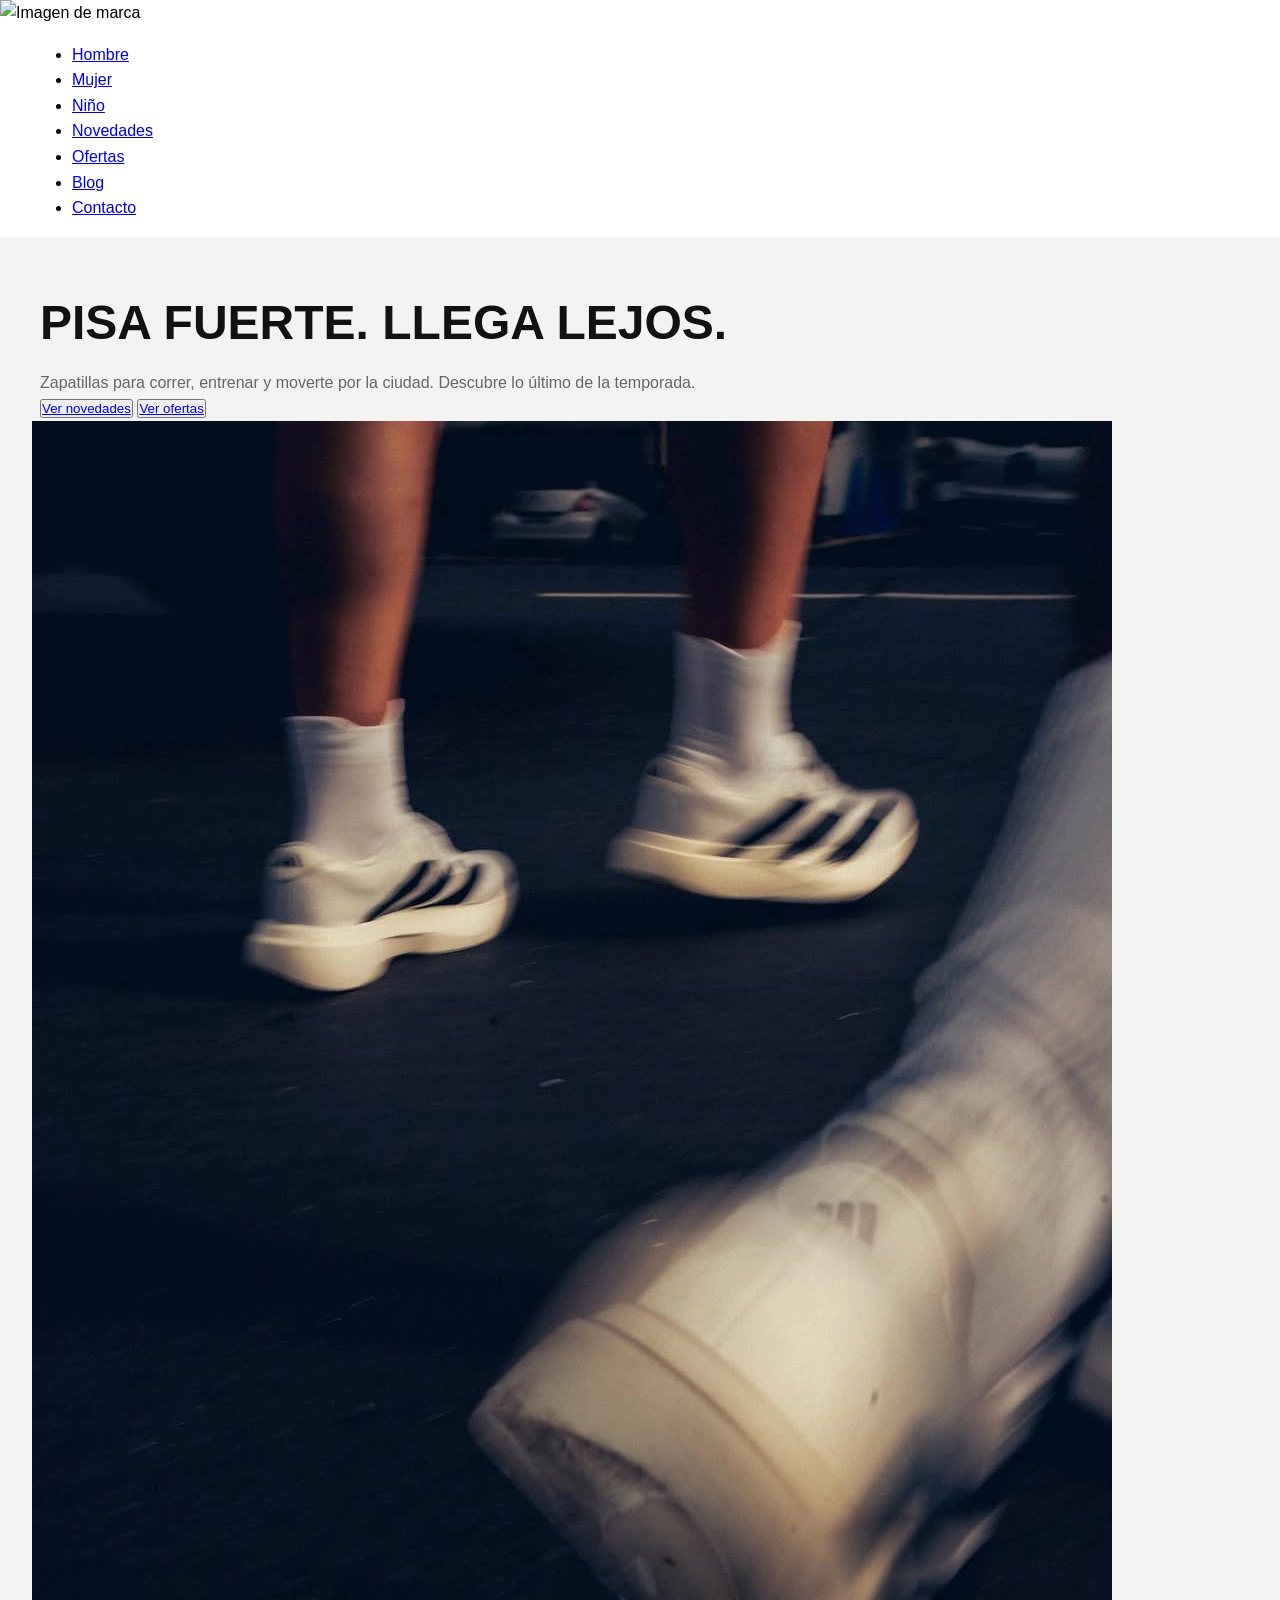
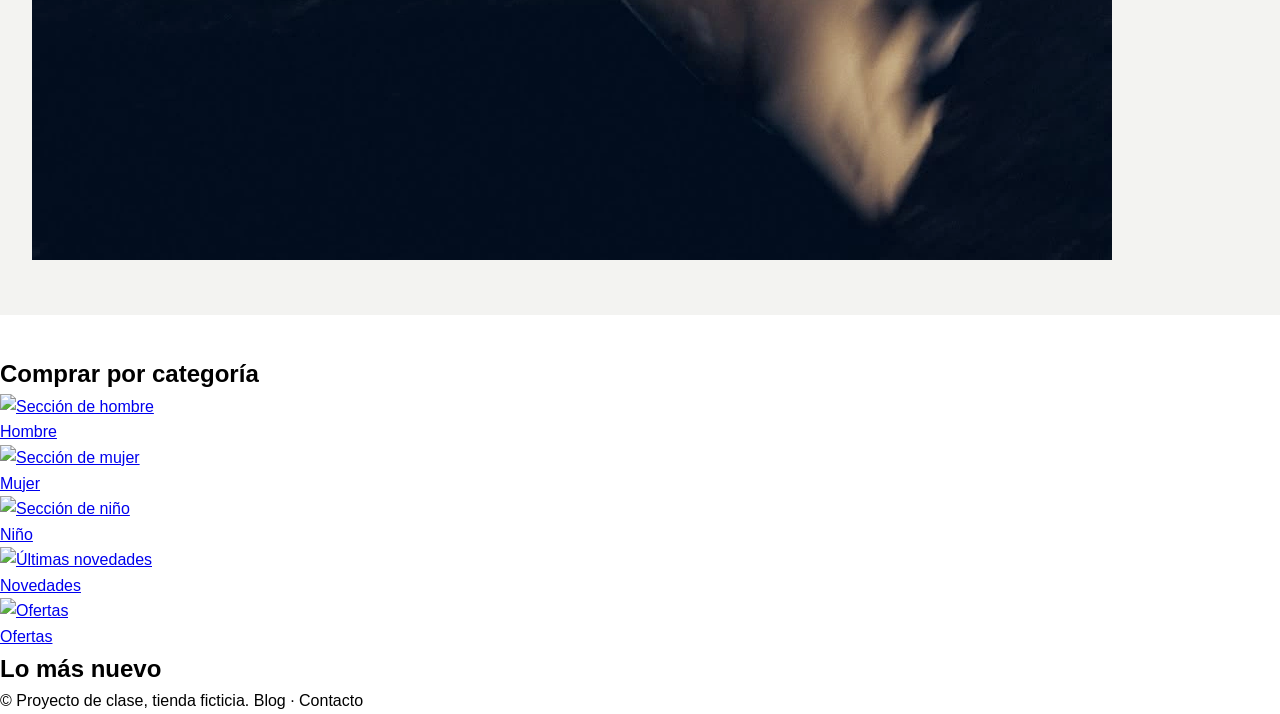
==== index.html @ c0d32708 "Primer commit con la página web" ====
<!DOCTYPE html>
<html lang="es">

<head>
    <meta charset="UTF-8">
    <meta name="viewport" content="width=device-width, initial-scale=1.0">
    <title>Tienda de zapatos</title>
    <link rel="stylesheet" href="./css/estilos.css">
</head>

<body>
    <header>
        <div>
            <div>
                <img src="" alt="Imagen de marca">
            </div>
            <nav>
                <ul>
                    <li><a href="./vistas/hombre.html">Hombre</a></li>
                    <li><a href="./vistas/mujer.html">Mujer</a></li>
                    <li><a href="./vistas/ninyo.html">Niño</a></li>
                    <li><a href="./vistas/novedades.html">Novedades</a></li>
                    <li><a href="./vistas/ofertas.html">Ofertas</a></li>
                    <li><a href="./vistas/blog.html">Blog</a></li>
                    <li><a href="./vistas/contacto.html">Contacto</a></li>
                </ul>
            </nav>
        </div>
    </header>
    <main>
        <!-- Carta de presentación -->
        <div>
            <div class="titulo">
                <div class="contenedor-titulo">
                    <h1>Pisa fuerte. Llega lejos.</h1>
                    <p>Zapatillas para correr, entrenar y moverte por la ciudad. Descubre lo último de la temporada.</p>
                    <button type="button"><a href="./vistas/novedades.html">Ver novedades</a></button>
                    <button type="button"><a href="./vistas/ofertas.html">Ver ofertas</a></button>
                </div>
                <div>
                    <img src="./media/imagenCorpo.webp" alt="Imagen corporativa">
                </div>
            </div>
        </div>
        <!-- Secciones con filtros y últimas zapatillas -->
        <section>
            <div>
                <h2>Comprar por categoría</h2>
                <a href="./vistas/hombre.html">
                    <img src="" alt="Sección de hombre">
                    <p>Hombre</p>
                </a>
                <a href="./vistas/mujer.html">
                    <img src="" alt="Sección de mujer">
                    <p>Mujer</p>
                </a>
                <a href="./vistas/ninyo.html">
                    <img src="" alt="Sección de niño">
                    <p>Niño</p>
                </a>
                <a href="./vistas/novedades.html">
                    <img src="" alt="Últimas novedades">
                    <p>Novedades</p>
                </a>
                <a href="./vistas/ofertas.html">
                    <img src="" alt="Ofertas">
                    <p>Ofertas</p>
                </a>
            </div>
        </section>

        <section>
            <div>
                <h2>Lo más nuevo</h2>
                <div class="grid" id="destacados"></div>
            </div>
        </section>
    </main>
    <footer>
        <div>
            <span>&copy; Proyecto de clase, tienda ficticia.</span>
            <span>Blog · Contacto</span>
        </div>
    </footer>
    <script src="js/main.js"></script>
    <script>
        pintar('#destacados', PRODUCTOS.filter(p => p.nuevo).slice(0, 4));
    </script>
</body>

</html>
---- css/estilos.css ----
* {
    margin: 0;
    padding: 0;
    box-sizing: border-box;
    font-family: 'Arial', sans-serif;
}

body {
    line-height: 1.6;
}

header {
    box-shadow: 0 2px 5px rgba(0, 0, 0, 0.1);
}

nav {
    display: flex;
    justify-content: space-between;
    align-items: center;
    padding: 1rem 2rem;
    max-width: 1200px;
    margin: 0 auto;
}

.logo img{
    height: 35px;
    width: auto;
    display: block;
}

.nav-links {
    display: flex;
    list-style: none;
    gap: 2rem;
}

.nav-links a {
    text-decoration: none;
    color: #333;
}

.titulo {
    background-color: #f3f3f1;
    padding: 3rem 2rem;
    margin-bottom: 2.5rem;
}

.contenedor-titulo {
    max-width: 1200px;
    margin: 0 auto;
}

.titulo h1 {
    font-size: 3rem;
    font-weight: 900;
    text-transform: uppercase;
    color: #111111;
    margin-bottom: 0.5rem;
}

.titulo p {
    color: #666666;
    font-size: 1rem;
}

#imagenes {
    max-width: 1200px;
    margin: 0 auto 4rem auto;
    padding: 0 2rem;
}


.contenedor-imagenes {
    display: grid;
    grid-template-columns: repeat(auto-fit, minmax(300px, 1fr));
    gap: 2rem;
}

.zapatos {
    background-color: transparent;
    color: #111111;
}

.caja-imagen {
    position: relative;
    background-color: #f3f3f1;
    aspect-ratio: 1 / 1;
    display: flex;
    align-items: center;
    justify-content: center;
    margin-bottom: 0.75rem;
}

.etiqueta-nuevo{
    position: absolute;
    top: 12px;
    left: 12px;
    background-color: #ffffff;
    color: #111111;
    font-size: 0.75rem;
    font-weight: bold;
    padding: 3px 10px;
}

.imagenZapato {
    width: 100%;
    height: 200px;
    object-fit: cover;
}

.zapatos h2 {
    font-size: 1rem;
    margin-bottom: 0.2rem;
}

.descripcion {
    color: #757575;
    font-size: 0.875rem;
    margin-bottom: 0.4rem;
    padding: 0;
}

.precio {
    font-size: 0.95rem;
    color: #111111;
    font-weight: bold;
    padding: 0;
}
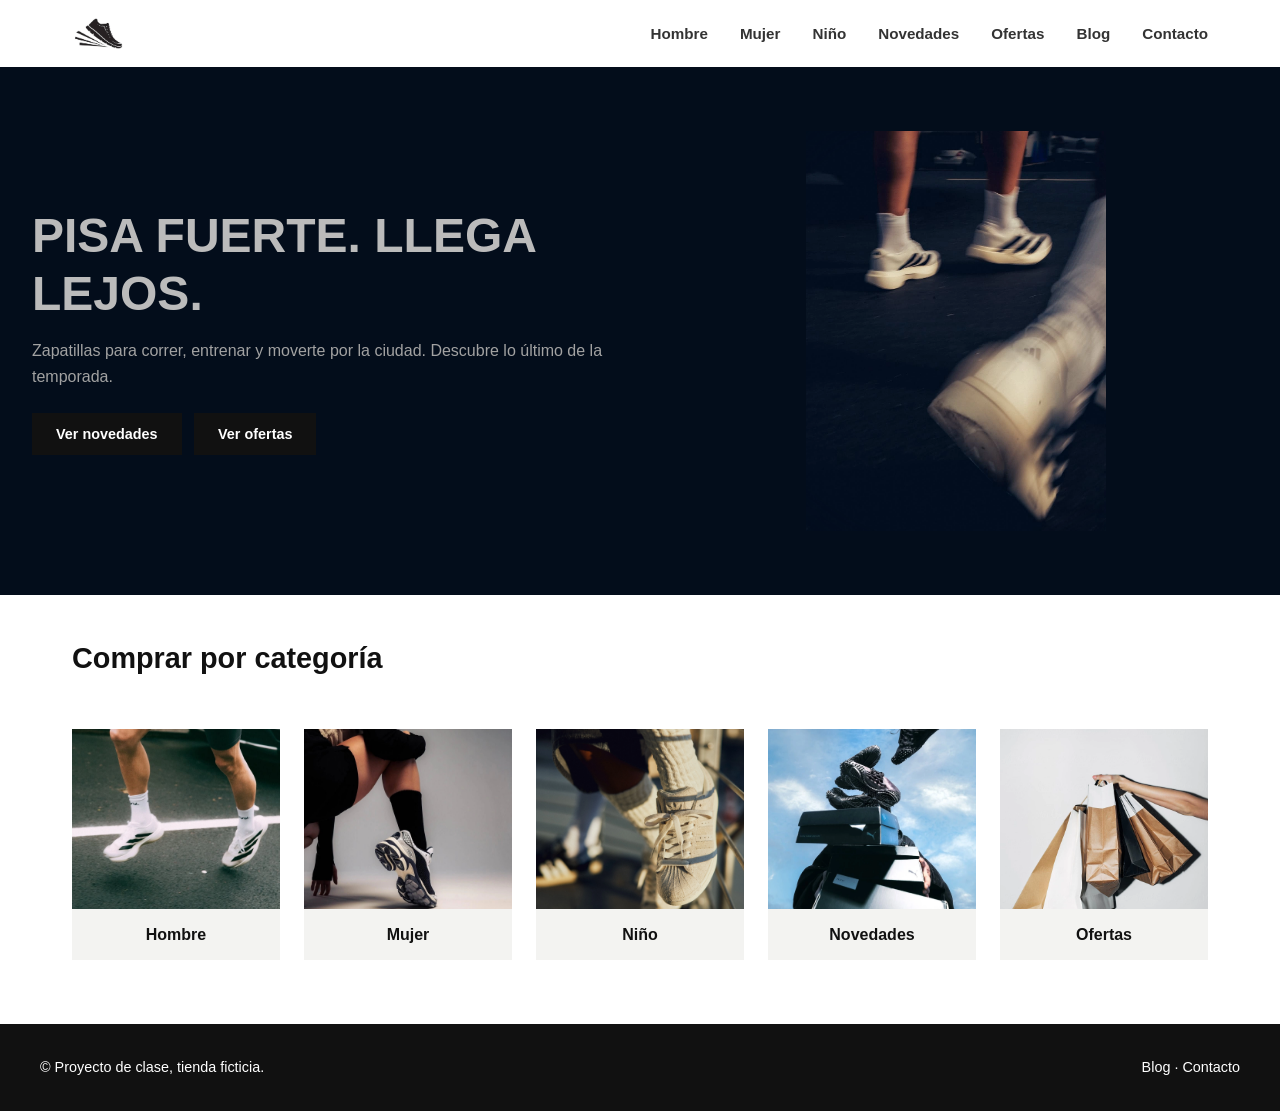
==== commit cd5506d4: "Modificado index.html y añadido ofertas.html con sus respectivos css" ====
--- a/index.html
+++ b/index.html
@@ -5,14 +5,17 @@
     <meta charset="UTF-8">
     <meta name="viewport" content="width=device-width, initial-scale=1.0">
     <title>Tienda de zapatos</title>
-    <link rel="stylesheet" href="./css/estilos.css">
+    <link rel="stylesheet" href="./css/estilosindex.css">
 </head>
 
 <body>
     <header>
         <div>
-            <div>
-                <img src="" alt="Imagen de marca">
+            <div class="logo">
+                <a href="#">
+                    <img src="./media/logo.png" alt="Imagen de marca">
+                </a>
+                
             </div>
             <nav>
                 <ul>
@@ -47,34 +50,27 @@
             <div>
                 <h2>Comprar por categoría</h2>
                 <a href="./vistas/hombre.html">
-                    <img src="" alt="Sección de hombre">
+                    <img src="./media/hombre.webp" alt="Sección de hombre">
                     <p>Hombre</p>
                 </a>
                 <a href="./vistas/mujer.html">
-                    <img src="" alt="Sección de mujer">
+                    <img src="./media/mujer.jpg" alt="Sección de mujer">
                     <p>Mujer</p>
                 </a>
                 <a href="./vistas/ninyo.html">
-                    <img src="" alt="Sección de niño">
+                    <img src="./media/niño.webp" alt="Sección de niño">
                     <p>Niño</p>
                 </a>
                 <a href="./vistas/novedades.html">
-                    <img src="" alt="Últimas novedades">
+                    <img src="./media/novedades.webp" alt="Últimas novedades">
                     <p>Novedades</p>
                 </a>
                 <a href="./vistas/ofertas.html">
-                    <img src="" alt="Ofertas">
+                    <img src="./media/ofertas.webp" alt="Ofertas">
                     <p>Ofertas</p>
                 </a>
             </div>
-        </section>
-
-        <section>
-            <div>
-                <h2>Lo más nuevo</h2>
-                <div class="grid" id="destacados"></div>
-            </div>
-        </section>
+        </section> 
     </main>
     <footer>
         <div>
@@ -82,10 +78,5 @@
             <span>Blog · Contacto</span>
         </div>
     </footer>
-    <script src="js/main.js"></script>
-    <script>
-        pintar('#destacados', PRODUCTOS.filter(p => p.nuevo).slice(0, 4));
-    </script>
 </body>
-
 </html>
--- a/css/estilosindex.css
+++ b/css/estilosindex.css
@@ -0,0 +1,334 @@
+
+
+* {
+    margin: 0;
+    padding: 0;
+    box-sizing: border-box;
+    font-family: Arial, sans-serif;
+}
+
+body {
+    line-height: 1.6;
+    color: #111;
+    background-color: #fff;
+}
+
+/* HEADER */
+header {
+    background-color: #fff;
+    box-shadow: 0 2px 5px rgba(0, 0, 0, 0.1);
+}
+
+header > div {
+    max-width: 1200px;
+    margin: 0 auto;
+    padding: 1rem 2rem;
+    display: flex;
+    justify-content: space-between;
+    align-items: center;
+}
+
+.logo img {
+    height: 35px;
+    width: auto;
+    display: block;
+}
+
+/* NAVEGACIÓN */
+nav ul {
+    display: flex;
+    align-items: center;
+    gap: 2rem;
+    list-style: none;
+}
+
+nav a {
+    text-decoration: none;
+    color: #333;
+    font-size: 0.95rem;
+    font-weight: 600;
+    transition: color 0.3s;
+}
+
+nav a:hover {
+    color: #888;
+}
+
+/* PRESENTACIÓN PRINCIPAL */
+.titulo {
+    background-color: #030d1b;
+    padding: 4rem 2rem;
+    margin-bottom: 2.5rem;
+    display: flex;
+    align-items: center;
+    justify-content: center;
+    gap: 3rem;
+}
+
+.titulo > div {
+    flex: 1;
+    max-width: 600px;
+}
+
+.contenedor-titulo {
+    max-width: 600px;
+    margin: 0 auto;
+}
+
+.titulo h1 {
+    font-size: 3rem;
+    font-weight: 900;
+    text-transform: uppercase;
+    color: #bbbbbb;
+    margin-bottom: 1rem;
+    line-height: 1.2;
+}
+
+.titulo p {
+    color: #a2a2a2;
+    font-size: 1rem;
+    margin-bottom: 1.5rem;
+}
+
+.titulo img {
+    width: 100%;
+    max-height: 400px;
+    object-fit: contain;
+    display: block;
+    mask-image: radial-gradient(circle, black 60%, transparent 100%);
+}
+
+/* BOTONES */
+button {
+    border: none;
+    padding: 0.8rem 1.5rem;
+    margin-right: 0.5rem;
+    background-color: #111;
+    cursor: pointer;
+    transition: background-color 0.3s;
+}
+
+button a {
+    color: white;
+    text-decoration: none;
+    font-weight: bold;
+    font-size: 0.9rem;
+}
+
+button:hover {
+    background-color: #555;
+}
+
+/* SECCIONES GENERALES */
+main section {
+    max-width: 1200px;
+    margin: 0 auto 4rem auto;
+    padding: 0 2rem;
+}
+
+main section h2 {
+    font-size: 1.8rem;
+    margin-bottom: 1.5rem;
+    font-weight: 800;
+}
+
+/* CATEGORÍAS */
+main section:first-of-type > div {
+    display: grid;
+    grid-template-columns: repeat(5, 1fr);
+    gap: 1.5rem;
+}
+
+main section:first-of-type h2 {
+    grid-column: 1 / -1;
+}
+
+main section:first-of-type a {
+    text-decoration: none;
+    color: #111;
+    text-align: center;
+    background-color: #f3f3f1;
+    overflow: hidden;
+    transition: transform 0.3s;
+}
+
+main section:first-of-type a:hover {
+    transform: translateY(-5px);
+}
+
+main section:first-of-type img {
+    width: 100%;
+    height: 180px;
+    object-fit: cover;
+    display: block;
+}
+
+main section:first-of-type a p {
+    padding: 0.8rem;
+    font-weight: bold;
+    font-size: 1rem;
+}
+
+/* PRODUCTOS DESTACADOS */
+.grid {
+    display: grid;
+    grid-template-columns: repeat(4, 1fr);
+    gap: 2rem;
+}
+
+.zapatos {
+    background-color: transparent;
+    color: #111;
+}
+
+.caja-imagen {
+    position: relative;
+    background-color: #f3f3f1;
+    aspect-ratio: 1 / 1;
+    display: flex;
+    align-items: center;
+    justify-content: center;
+    margin-bottom: 0.75rem;
+    overflow: hidden;
+}
+
+.etiqueta-nuevo {
+    position: absolute;
+    top: 12px;
+    left: 12px;
+    background-color: #fff;
+    color: #111;
+    font-size: 0.75rem;
+    font-weight: bold;
+    padding: 3px 10px;
+    z-index: 1;
+}
+
+.imagenZapato {
+    width: 100%;
+    height: 100%;
+    object-fit: cover;
+    transition: transform 0.3s;
+}
+
+.zapatos:hover .imagenZapato {
+    transform: scale(1.05);
+}
+
+.zapatos h2 {
+    font-size: 1rem;
+    margin-bottom: 0.2rem;
+}
+
+.descripcion {
+    color: #757575;
+    font-size: 0.875rem;
+    margin-bottom: 0.4rem;
+}
+
+.precio {
+    font-size: 0.95rem;
+    color: #111;
+    font-weight: bold;
+}
+
+/* FOOTER */
+footer {
+    background-color: #111;
+    color: #fff;
+    padding: 2rem;
+    margin-top: 3rem;
+}
+
+footer > div {
+    max-width: 1200px;
+    margin: 0 auto;
+    display: flex;
+    justify-content: space-between;
+    align-items: center;
+    font-size: 0.9rem;
+}
+
+/* RESPONSIVE TABLET */
+@media (max-width: 900px) {
+    nav ul {
+        gap: 1rem;
+        flex-wrap: wrap;
+    }
+
+    .titulo {
+        gap: 1.5rem;
+    }
+
+    .titulo h1 {
+        font-size: 2.3rem;
+    }
+
+    .grid {
+        grid-template-columns: repeat(2, 1fr);
+    }
+
+    main section:first-of-type > div {
+        grid-template-columns: repeat(3, 1fr);
+    }
+}
+
+/* RESPONSIVE MÓVIL */
+@media (max-width: 600px) {
+    header > div {
+        flex-direction: column;
+        gap: 1rem;
+    }
+
+    nav ul {
+        justify-content: center;
+        gap: 0.8rem 1rem;
+    }
+
+    nav a {
+        font-size: 0.85rem;
+    }
+
+    .titulo {
+        flex-direction: column;
+        padding: 2.5rem 1.5rem;
+        text-align: center;
+    }
+
+    .titulo h1 {
+        font-size: 2rem;
+    }
+
+    .titulo > div {
+        width: 100%;
+    }
+
+    .titulo img {
+        max-height: 250px;
+    }
+
+    main section {
+        padding: 0 1.2rem;
+    }
+
+    main section:first-of-type > div {
+        grid-template-columns: repeat(2, 1fr);
+        gap: 1rem;
+    }
+
+    main section:first-of-type img {
+        height: 130px;
+    }
+
+    .grid {
+        grid-template-columns: repeat(2, 1fr);
+        gap: 1rem;
+    }
+
+    footer > div {
+        flex-direction: column;
+        gap: 0.5rem;
+        text-align: center;
+    }
+}
+
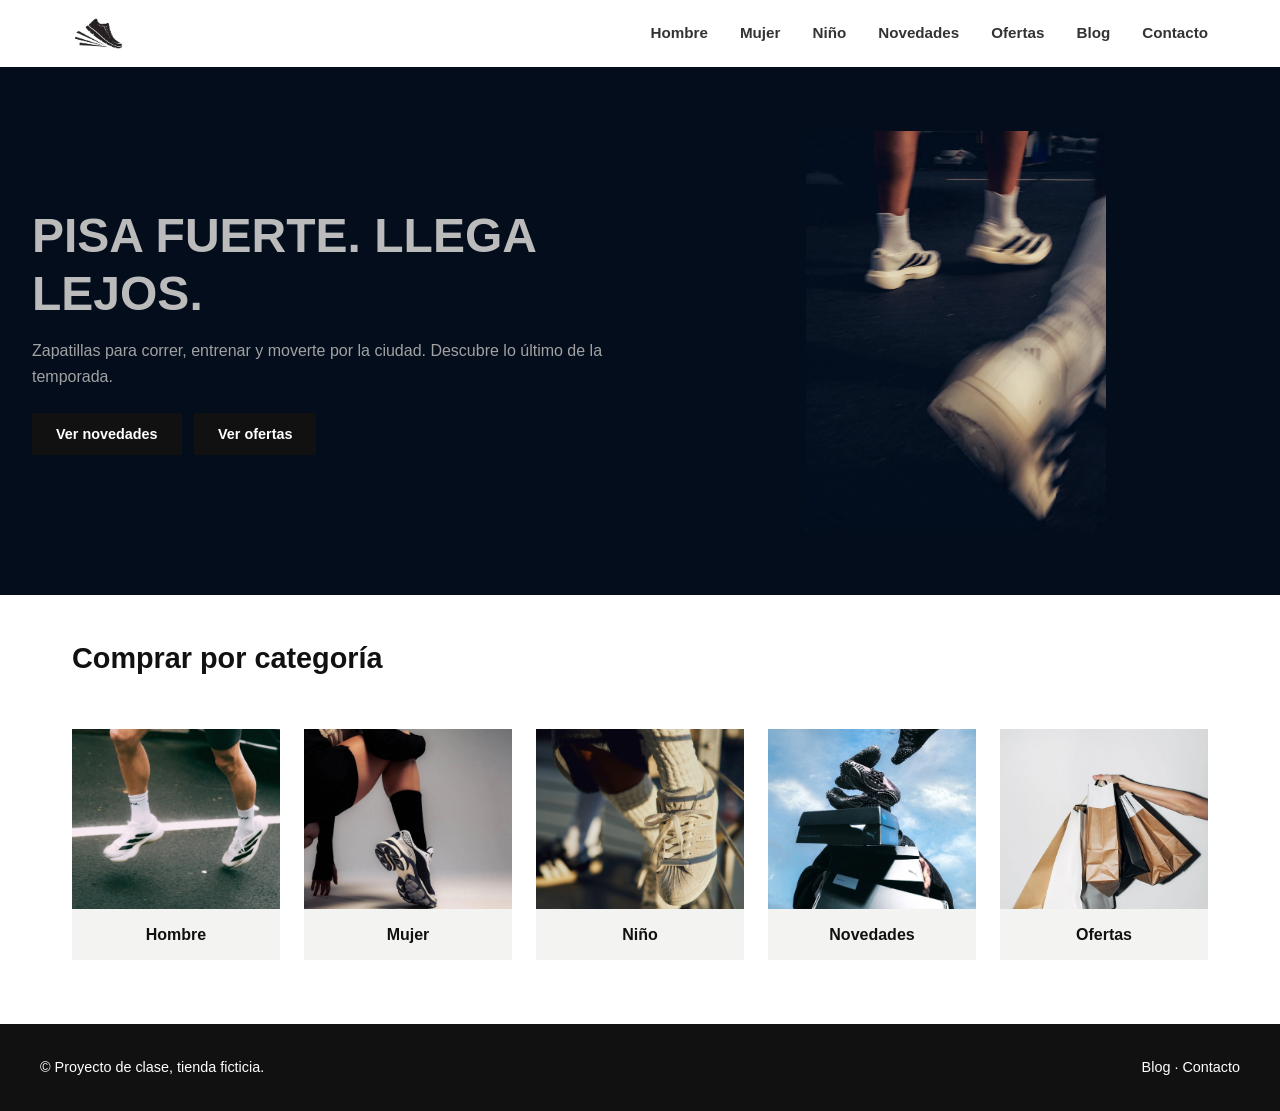
==== commit f6ced83c: "Actualización de CSS" ====
--- a/index.html
+++ b/index.html
@@ -8,14 +8,13 @@
     <link rel="stylesheet" href="./css/estilosindex.css">
 </head>
 
-<body>
+<body class="pagina-index">
     <header>
         <div>
             <div class="logo">
                 <a href="#">
                     <img src="./media/logo.png" alt="Imagen de marca">
                 </a>
-                
             </div>
             <nav>
                 <ul>
--- a/css/estilosindex.css
+++ b/css/estilosindex.css
@@ -1,5 +1,26 @@
-
-
+/* ==========================================================================
+   HOJA DE ESTILOS ÚNICA DEL SITIO
+   --------------------------------------------------------------------------
+   Sustituye a: estilosindex.css + estilos.css + css-ofertas.css
+
+   Cada página activa sus estilos propios con una clase en el <body>:
+     index.html       -> <body class="pagina-index">
+     novedades.html   -> <body class="pagina-novedades">
+     ofertas.html     -> <body class="pagina-ofertas">
+
+   Índice
+     1. Reset y base
+     2. Componentes compartidos (logo, tarjeta de zapato)
+     3. Página: Index
+     4. Página: Novedades
+     5. Página: Ofertas
+     6. Responsive (Index)
+   ========================================================================== */
+
+
+/* ==========================================================================
+   1. RESET Y BASE
+   ========================================================================== */
 * {
     margin: 0;
     padding: 0;
@@ -13,13 +34,27 @@
     background-color: #fff;
 }
 
-/* HEADER */
-header {
+
+/* ==========================================================================
+   2. COMPONENTES COMPARTIDOS
+   ========================================================================== */
+
+/* Logo en imagen (index y novedades) */
+.logo img {
+    height: 35px;
+    width: auto;
+    display: block;
+}
+
+/* Cabecera clara (index y novedades) */
+.pagina-index header,
+.pagina-novedades header {
     background-color: #fff;
     box-shadow: 0 2px 5px rgba(0, 0, 0, 0.1);
 }
 
-header > div {
+.pagina-index header > div,
+.pagina-novedades header > nav {
     max-width: 1200px;
     margin: 0 auto;
     padding: 1rem 2rem;
@@ -28,154 +63,39 @@
     align-items: center;
 }
 
-.logo img {
-    height: 35px;
-    width: auto;
-    display: block;
-}
-
-/* NAVEGACIÓN */
-nav ul {
+/* Menú de navegación (index y novedades) */
+.pagina-index nav ul,
+.pagina-novedades nav ul {
     display: flex;
     align-items: center;
     gap: 2rem;
     list-style: none;
-}
-
-nav a {
-    text-decoration: none;
     color: #333;
     font-size: 0.95rem;
     font-weight: 600;
+}
+
+.pagina-index nav a,
+.pagina-novedades nav a {
+    text-decoration: none;
+    color: #333;
     transition: color 0.3s;
 }
 
-nav a:hover {
+.pagina-index nav a:hover,
+.pagina-novedades nav a:hover {
     color: #888;
 }
 
-/* PRESENTACIÓN PRINCIPAL */
-.titulo {
-    background-color: #030d1b;
-    padding: 4rem 2rem;
-    margin-bottom: 2.5rem;
-    display: flex;
-    align-items: center;
-    justify-content: center;
-    gap: 3rem;
-}
-
-.titulo > div {
-    flex: 1;
-    max-width: 600px;
-}
-
-.contenedor-titulo {
-    max-width: 600px;
-    margin: 0 auto;
-}
-
-.titulo h1 {
-    font-size: 3rem;
-    font-weight: 900;
-    text-transform: uppercase;
-    color: #bbbbbb;
-    margin-bottom: 1rem;
-    line-height: 1.2;
-}
-
-.titulo p {
-    color: #a2a2a2;
-    font-size: 1rem;
-    margin-bottom: 1.5rem;
-}
-
-.titulo img {
-    width: 100%;
-    max-height: 400px;
-    object-fit: contain;
-    display: block;
-    mask-image: radial-gradient(circle, black 60%, transparent 100%);
-}
-
-/* BOTONES */
-button {
-    border: none;
-    padding: 0.8rem 1.5rem;
-    margin-right: 0.5rem;
-    background-color: #111;
-    cursor: pointer;
-    transition: background-color 0.3s;
-}
-
-button a {
-    color: white;
-    text-decoration: none;
-    font-weight: bold;
-    font-size: 0.9rem;
-}
-
-button:hover {
-    background-color: #555;
-}
-
-/* SECCIONES GENERALES */
-main section {
+/* Contenedor central de secciones (index y novedades) */
+.pagina-index main section,
+.pagina-novedades #imagenes {
     max-width: 1200px;
     margin: 0 auto 4rem auto;
     padding: 0 2rem;
 }
 
-main section h2 {
-    font-size: 1.8rem;
-    margin-bottom: 1.5rem;
-    font-weight: 800;
-}
-
-/* CATEGORÍAS */
-main section:first-of-type > div {
-    display: grid;
-    grid-template-columns: repeat(5, 1fr);
-    gap: 1.5rem;
-}
-
-main section:first-of-type h2 {
-    grid-column: 1 / -1;
-}
-
-main section:first-of-type a {
-    text-decoration: none;
-    color: #111;
-    text-align: center;
-    background-color: #f3f3f1;
-    overflow: hidden;
-    transition: transform 0.3s;
-}
-
-main section:first-of-type a:hover {
-    transform: translateY(-5px);
-}
-
-main section:first-of-type img {
-    width: 100%;
-    height: 180px;
-    object-fit: cover;
-    display: block;
-}
-
-main section:first-of-type a p {
-    padding: 0.8rem;
-    font-weight: bold;
-    font-size: 1rem;
-}
-
-/* PRODUCTOS DESTACADOS */
-.grid {
-    display: grid;
-    grid-template-columns: repeat(4, 1fr);
-    gap: 2rem;
-}
-
+/* Tarjeta de zapato (index y novedades) */
 .zapatos {
     background-color: transparent;
     color: #111;
@@ -220,27 +140,149 @@
     margin-bottom: 0.2rem;
 }
 
-.descripcion {
+.zapatos .descripcion {
     color: #757575;
     font-size: 0.875rem;
     margin-bottom: 0.4rem;
 }
 
-.precio {
+.zapatos .precio {
     font-size: 0.95rem;
     color: #111;
     font-weight: bold;
 }
 
-/* FOOTER */
-footer {
+
+/* ==========================================================================
+   3. PÁGINA: INDEX
+   ========================================================================== */
+
+/* Presentación principal */
+.pagina-index .titulo {
+    background-color: #030d1b;
+    padding: 4rem 2rem;
+    margin-bottom: 2.5rem;
+    display: flex;
+    align-items: center;
+    justify-content: center;
+    gap: 3rem;
+}
+
+.pagina-index .titulo > div {
+    flex: 1;
+    max-width: 600px;
+}
+
+.pagina-index .contenedor-titulo {
+    max-width: 600px;
+    margin: 0 auto;
+}
+
+.pagina-index .titulo h1 {
+    font-size: 3rem;
+    font-weight: 900;
+    text-transform: uppercase;
+    color: #bbb;
+    margin-bottom: 1rem;
+    line-height: 1.2;
+}
+
+.pagina-index .titulo p {
+    color: #a2a2a2;
+    font-size: 1rem;
+    margin-bottom: 1.5rem;
+}
+
+.pagina-index .titulo img {
+    width: 100%;
+    max-height: 400px;
+    object-fit: contain;
+    display: block;
+    mask-image: radial-gradient(circle, black 60%, transparent 100%);
+}
+
+/* Botones */
+.pagina-index button {
+    border: none;
+    padding: 0.8rem 1.5rem;
+    margin-right: 0.5rem;
+    background-color: #111;
+    cursor: pointer;
+    transition: background-color 0.3s;
+}
+
+.pagina-index button a {
+    color: #fff;
+    text-decoration: none;
+    font-weight: bold;
+    font-size: 0.9rem;
+}
+
+.pagina-index button:hover {
+    background-color: #555;
+}
+
+/* Títulos de sección
+   (:where() mantiene la especificidad baja para que ".zapatos h2" siga ganando) */
+:where(.pagina-index) main section h2 {
+    font-size: 1.8rem;
+    margin-bottom: 1.5rem;
+    font-weight: 800;
+}
+
+/* Categorías */
+.pagina-index main section:first-of-type > div {
+    display: grid;
+    grid-template-columns: repeat(5, 1fr);
+    gap: 1.5rem;
+}
+
+.pagina-index main section:first-of-type h2 {
+    grid-column: 1 / -1;
+}
+
+.pagina-index main section:first-of-type a {
+    text-decoration: none;
+    color: #111;
+    text-align: center;
+    background-color: #f3f3f1;
+    overflow: hidden;
+    transition: transform 0.3s;
+}
+
+.pagina-index main section:first-of-type a:hover {
+    transform: translateY(-5px);
+}
+
+.pagina-index main section:first-of-type img {
+    width: 100%;
+    height: 180px;
+    object-fit: cover;
+    display: block;
+}
+
+.pagina-index main section:first-of-type a p {
+    padding: 0.8rem;
+    font-weight: bold;
+    font-size: 1rem;
+}
+
+/* Productos destacados */
+.pagina-index .grid {
+    display: grid;
+    grid-template-columns: repeat(4, 1fr);
+    gap: 2rem;
+}
+
+/* Footer */
+.pagina-index footer {
     background-color: #111;
     color: #fff;
     padding: 2rem;
     margin-top: 3rem;
 }
 
-footer > div {
+.pagina-index footer > div {
     max-width: 1200px;
     margin: 0 auto;
     display: flex;
@@ -249,86 +291,310 @@
     font-size: 0.9rem;
 }
 
-/* RESPONSIVE TABLET */
+
+/* ==========================================================================
+   4. PÁGINA: NOVEDADES
+   ========================================================================== */
+
+/* Banner de título */
+.pagina-novedades .titulo {
+    background-color: #f3f3f1;
+    padding: 3rem 2rem;
+    margin-bottom: 2.5rem;
+}
+
+.pagina-novedades .contenedor-titulo {
+    max-width: 1200px;
+    margin: 0 auto;
+}
+
+.pagina-novedades .titulo h1 {
+    font-size: 3rem;
+    font-weight: 900;
+    text-transform: uppercase;
+    color: #111;
+    margin-bottom: 0.5rem;
+}
+
+.pagina-novedades .titulo p {
+    color: #666;
+    font-size: 1rem;
+}
+
+/* Rejilla de zapatos */
+.pagina-novedades .contenedor-imagenes {
+    display: grid;
+    grid-template-columns: repeat(auto-fit, minmax(300px, 1fr));
+    gap: 2rem;
+}
+
+/* Conserva la altura fija que tenía esta página (bórralo para que la foto
+   rellene todo el cuadrado, como en index) */
+.pagina-novedades .imagenZapato {
+    height: 200px;
+}
+
+
+/* ==========================================================================
+   5. PÁGINA: OFERTAS
+   ========================================================================== */
+.pagina-ofertas {
+    line-height: normal;
+    color: #222;
+    background: #f5f5f5;
+}
+
+/* Accesibilidad: texto solo para lectores de pantalla */
+.sr-only {
+    position: absolute;
+    width: 1px;
+    height: 1px;
+    padding: 0;
+    margin: -1px;
+    overflow: hidden;
+    clip: rect(0, 0, 0, 0);
+    white-space: nowrap;
+    border: 0;
+}
+
+.wrap {
+    width: 90%;
+    max-width: 1200px;
+    margin: auto;
+}
+
+.enlace {
+    color: inherit;
+    text-decoration: none;
+}
+
+/* Menú y pie */
+.cabecera,
+.pie {
+    padding: 20px 0;
+    background: #181818;
+    color: white;
+}
+
+.bar,
+.pie-contenido,
+.catalogo-head {
+    display: flex;
+    justify-content: space-between;
+    align-items: center;
+    gap: 20px;
+}
+
+.pagina-ofertas .logo {
+    font-size: 36px;
+    font-weight: bold;
+    text-transform: uppercase;
+}
+
+.menu,
+.redes-sociales {
+    display: flex;
+    flex-wrap: wrap;
+    gap: 20px;
+    list-style: none;
+    padding: 0;
+    margin: 0;
+}
+
+.enlace-menu {
+    display: inline-block;
+    padding: 8px 0;
+}
+
+.enlace-menu:hover,
+.enlace-social:hover,
+.activo {
+    color: #ffab70;
+}
+
+.pie {
+    font-size: 14px;
+    color: #ccc;
+}
+
+.enlace-social {
+    display: inline-block;
+    padding: 8px;
+    font-size: 24px;
+}
+
+/* Catálogo */
+.catalogo {
+    padding: 32px 0;
+}
+
+.catalogo-head {
+    margin-bottom: 24px;
+}
+
+.pagina-ofertas .titulo,
+.nombre,
+.precios {
+    margin: 0;
+}
+
+.pagina-ofertas .titulo {
+    margin-top: 12px;
+    font-size: 28px;
+}
+
+.nombre {
+    font-size: 23px;
+}
+
+.ofertas-grid {
+    display: grid;
+    grid-template-columns: repeat(3, 1fr);
+    gap: 24px;
+}
+
+.producto {
+    background: white;
+    border: 1px solid #ddd;
+    border-radius: 8px;
+    overflow: hidden;
+}
+
+.producto-foto {
+    position: relative;
+}
+
+.imagen {
+    display: block;
+    width: 100%;
+    aspect-ratio: 4 / 3;
+    object-fit: cover;
+}
+
+.descuento {
+    position: absolute;
+    top: 12px;
+    left: 12px;
+    padding: 8px;
+    background: #a52c22;
+    color: white;
+    font-weight: bold;
+}
+
+.producto-info {
+    padding: 20px;
+}
+
+.categoria,
+.pagina-ofertas .descripcion {
+    color: #555;
+    font-size: 14px;
+    line-height: 1.5;
+}
+
+.categoria {
+    margin: 0 0 8px;
+}
+
+.pagina-ofertas .descripcion {
+    margin: 14px 0;
+}
+
+.pagina-ofertas .precio {
+    color: #a52c22;
+    font-size: 25px;
+    font-weight: bold;
+}
+
+.precio-anterior {
+    margin-left: 12px;
+    color: #666;
+}
+
+
+/* ==========================================================================
+   6. RESPONSIVE (INDEX)
+   ========================================================================== */
+
+/* Tablet */
 @media (max-width: 900px) {
-    nav ul {
+    .pagina-index nav ul {
         gap: 1rem;
         flex-wrap: wrap;
     }
 
-    .titulo {
+    .pagina-index .titulo {
         gap: 1.5rem;
     }
 
-    .titulo h1 {
+    .pagina-index .titulo h1 {
         font-size: 2.3rem;
     }
 
-    .grid {
+    .pagina-index .grid {
         grid-template-columns: repeat(2, 1fr);
     }
 
-    main section:first-of-type > div {
+    .pagina-index main section:first-of-type > div {
         grid-template-columns: repeat(3, 1fr);
     }
 }
 
-/* RESPONSIVE MÓVIL */
+/* Móvil */
 @media (max-width: 600px) {
-    header > div {
+    .pagina-index header > div {
         flex-direction: column;
         gap: 1rem;
     }
 
-    nav ul {
+    .pagina-index nav ul {
         justify-content: center;
         gap: 0.8rem 1rem;
     }
 
-    nav a {
+    .pagina-index nav a {
         font-size: 0.85rem;
     }
 
-    .titulo {
+    .pagina-index .titulo {
         flex-direction: column;
         padding: 2.5rem 1.5rem;
         text-align: center;
     }
 
-    .titulo h1 {
+    .pagina-index .titulo h1 {
         font-size: 2rem;
     }
 
-    .titulo > div {
+    .pagina-index .titulo > div {
         width: 100%;
     }
 
-    .titulo img {
+    .pagina-index .titulo img {
         max-height: 250px;
     }
 
-    main section {
+    .pagina-index main section {
         padding: 0 1.2rem;
     }
 
-    main section:first-of-type > div {
+    .pagina-index main section:first-of-type > div {
         grid-template-columns: repeat(2, 1fr);
         gap: 1rem;
     }
 
-    main section:first-of-type img {
+    .pagina-index main section:first-of-type img {
         height: 130px;
     }
 
-    .grid {
+    .pagina-index .grid {
         grid-template-columns: repeat(2, 1fr);
         gap: 1rem;
     }
 
-    footer > div {
+    .pagina-index footer > div {
         flex-direction: column;
         gap: 0.5rem;
         text-align: center;
     }
 }
-
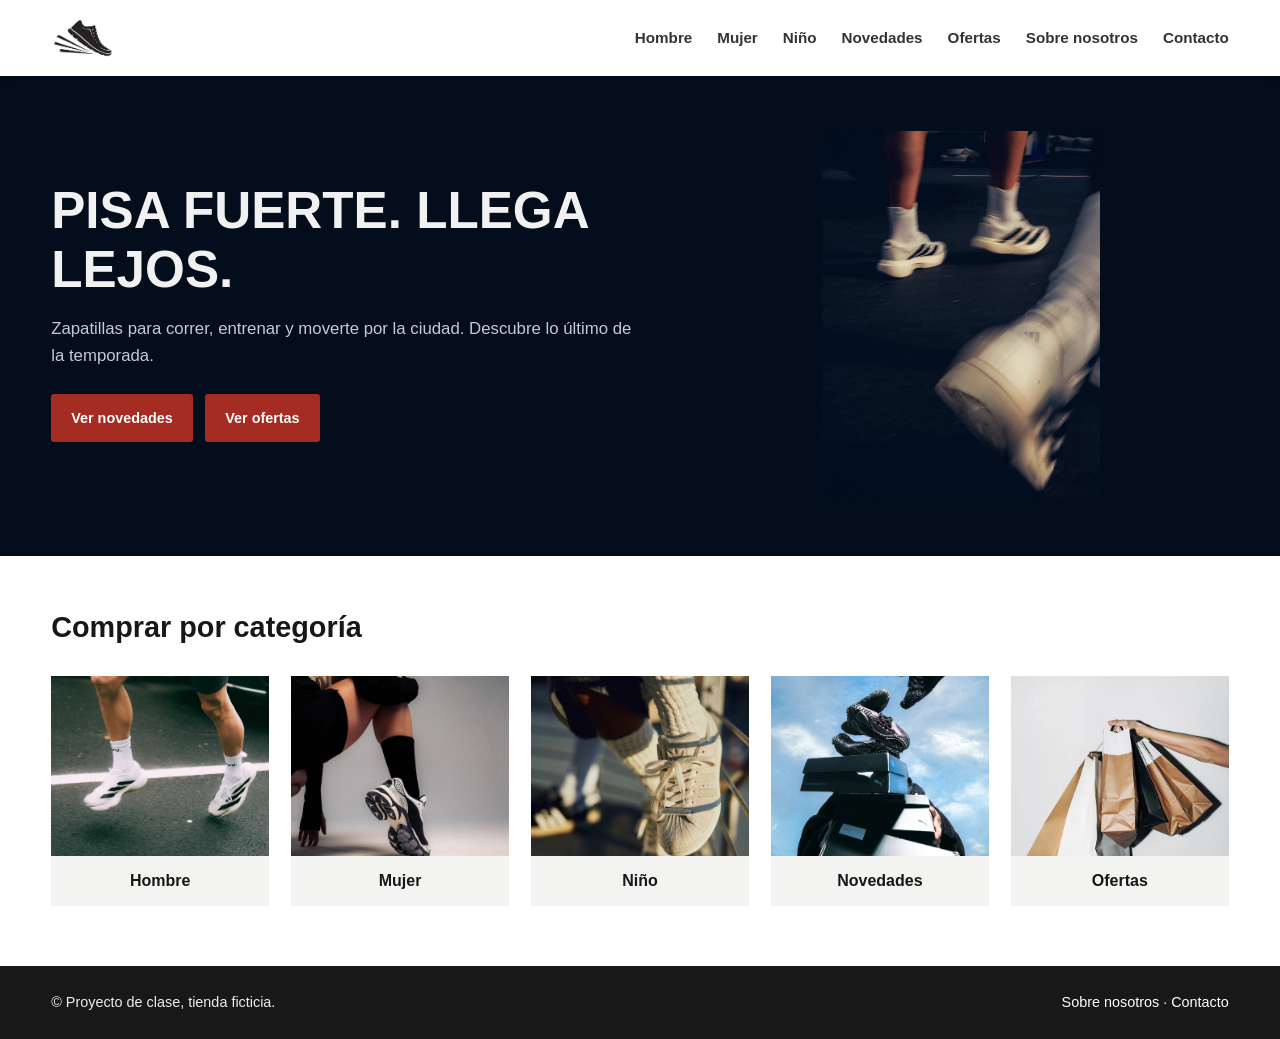
==== commit 17b89026: "Modificación y ajustes de css para novedades.html y ofertas.html" ====
--- a/index.html
+++ b/index.html
@@ -23,8 +23,8 @@
                     <li><a href="./vistas/ninyo.html">Niño</a></li>
                     <li><a href="./vistas/novedades.html">Novedades</a></li>
                     <li><a href="./vistas/ofertas.html">Ofertas</a></li>
-                    <li><a href="./vistas/blog.html">Blog</a></li>
-                    <li><a href="./vistas/contacto.html">Contacto</a></li>
+                    <li><a href="./vistas/nosotros.html">Sobre nosotros</a></li>
+                    <li><a href="./vistas/nosotros.html#contacto">Contacto</a></li>
                 </ul>
             </nav>
         </div>
@@ -69,13 +69,17 @@
                     <p>Ofertas</p>
                 </a>
             </div>
-        </section> 
+        </section>
     </main>
-    <footer>
+    <footer class="pie">
         <div>
             <span>&copy; Proyecto de clase, tienda ficticia.</span>
-            <span>Blog · Contacto</span>
+            <span>
+                <a href="./vistas/nosotros.html">Sobre nosotros</a> · <a
+                    href="./vistas/nosotros.html#contacto">Contacto</a>
+            </span>
         </div>
     </footer>
 </body>
+
 </html>
--- a/css/estilosindex.css
+++ b/css/estilosindex.css
@@ -1,350 +1,371 @@
-/* ==========================================================================
-   HOJA DE ESTILOS ÚNICA DEL SITIO
-   --------------------------------------------------------------------------
-   Sustituye a: estilosindex.css + estilos.css + css-ofertas.css
-
-   Cada página activa sus estilos propios con una clase en el <body>:
-     index.html       -> <body class="pagina-index">
-     novedades.html   -> <body class="pagina-novedades">
-     ofertas.html     -> <body class="pagina-ofertas">
-
-   Índice
-     1. Reset y base
-     2. Componentes compartidos (logo, tarjeta de zapato)
-     3. Página: Index
-     4. Página: Novedades
-     5. Página: Ofertas
-     6. Responsive (Index)
-   ========================================================================== */
-
-
-/* ==========================================================================
-   1. RESET Y BASE
-   ========================================================================== */
+/* =========================================================
+   ZANCADA — HOJA DE ESTILOS ÚNICA
+   Usar este archivo en todas las páginas:
+   index.html:   ./css/estilosindex.css
+   vistas/*.html: ../css/estilosindex.css
+   ========================================================= */
+
+/* 1. RESET Y ESTILOS GENERALES */
 * {
     margin: 0;
     padding: 0;
     box-sizing: border-box;
-    font-family: Arial, sans-serif;
+    font-family: Arial, Helvetica, sans-serif;
+}
+
+html {
+    scroll-behavior: smooth;
 }
 
 body {
+    min-width: 320px;
     line-height: 1.6;
-    color: #111;
-    background-color: #fff;
-}
-
-
-/* ==========================================================================
-   2. COMPONENTES COMPARTIDOS
-   ========================================================================== */
-
-/* Logo en imagen (index y novedades) */
-.logo img {
-    height: 35px;
-    width: auto;
-    display: block;
-}
-
-/* Cabecera clara (index y novedades) */
-.pagina-index header,
-.pagina-novedades header {
-    background-color: #fff;
-    box-shadow: 0 2px 5px rgba(0, 0, 0, 0.1);
-}
-
-.pagina-index header > div,
-.pagina-novedades header > nav {
-    max-width: 1200px;
+    color: #171717;
+    background: #fff;
+}
+
+img {
+    max-width: 100%;
+}
+
+a {
+    color: inherit;
+}
+
+button,
+input,
+textarea {
+    font: inherit;
+}
+
+/* 2. CABECERA Y NAVEGACIÓN — compartidas por todas las páginas */
+header {
+    position: relative;
+    z-index: 5;
+    width: 100%;
+    background: #fff;
+    box-shadow: 0 2px 8px rgba(0, 0, 0, .09);
+}
+
+header > div {
+    width: min(1200px, 92%);
+    min-height: 76px;
     margin: 0 auto;
-    padding: 1rem 2rem;
-    display: flex;
-    justify-content: space-between;
-    align-items: center;
-}
-
-/* Menú de navegación (index y novedades) */
-.pagina-index nav ul,
-.pagina-novedades nav ul {
+    padding: 12px 0;
     display: flex;
     align-items: center;
-    gap: 2rem;
+    justify-content: space-between;
+    gap: 24px;
+}
+
+.logo img {
+    display: block;
+    width: auto;
+    height: 42px;
+    object-fit: contain;
+}
+
+nav ul {
+    display: flex;
+    flex-wrap: wrap;
+    align-items: center;
+    justify-content: flex-end;
+    gap: 10px 25px;
     list-style: none;
+}
+
+nav a {
+    display: inline-block;
     color: #333;
-    font-size: 0.95rem;
+    font-size: .95rem;
     font-weight: 600;
-}
-
-.pagina-index nav a,
-.pagina-novedades nav a {
     text-decoration: none;
-    color: #333;
-    transition: color 0.3s;
-}
-
-.pagina-index nav a:hover,
-.pagina-novedades nav a:hover {
-    color: #888;
-}
-
-/* Contenedor central de secciones (index y novedades) */
-.pagina-index main section,
-.pagina-novedades #imagenes {
-    max-width: 1200px;
-    margin: 0 auto 4rem auto;
-    padding: 0 2rem;
-}
-
-/* Tarjeta de zapato (index y novedades) */
-.zapatos {
-    background-color: transparent;
-    color: #111;
-}
-
-.caja-imagen {
-    position: relative;
-    background-color: #f3f3f1;
-    aspect-ratio: 1 / 1;
+    transition: color .2s ease;
+}
+
+nav a:hover,
+nav a:focus-visible {
+    color: #a52c22;
+}
+
+/* 3. PIE DE PÁGINA — compartido */
+.pie {
+    margin-top: 48px;
+    padding: 25px 4%;
+    background: #181818;
+    color: #eee;
+}
+
+.pie > div {
+    width: min(1200px, 100%);
+    margin: 0 auto;
+    display: flex;
+    align-items: center;
+    justify-content: space-between;
+    gap: 16px;
+    font-size: .9rem;
+}
+
+.pie a {
+    color: #fff;
+    text-decoration: none;
+}
+
+.pie a:hover {
+    color: #ffab70;
+}
+
+/* 4. INICIO */
+.pagina-index .titulo {
+    min-height: 390px;
+    margin-bottom: 48px;
+    padding: 55px max(4%, calc((100% - 1200px) / 2));
     display: flex;
     align-items: center;
     justify-content: center;
-    margin-bottom: 0.75rem;
+    gap: 48px;
+    background: #030d1b;
+}
+
+.pagina-index .contenedor-titulo {
+    flex: 1 1 50%;
+    max-width: 600px;
+}
+
+.pagina-index .titulo h1 {
+    margin-bottom: 16px;
+    color: #f1f1f1;
+    font-size: clamp(2rem, 4vw, 3.2rem);
+    font-weight: 900;
+    line-height: 1.15;
+    text-transform: uppercase;
+}
+
+.pagina-index .titulo p {
+    margin-bottom: 24px;
+    color: #c5cbd3;
+    font-size: 1.05rem;
+}
+
+.pagina-index .titulo > div:last-child {
+    flex: 1 1 45%;
+    max-width: 560px;
+}
+
+.pagina-index .titulo img {
+    display: block;
+    width: 100%;
+    max-height: 370px;
+    object-fit: contain;
+    -webkit-mask-image: radial-gradient(circle, #000 60%, transparent 100%);
+    mask-image: radial-gradient(circle, #000 60%, transparent 100%);
+}
+
+.pagina-index main > section {
+    width: min(1200px, 92%);
+    margin: 0 auto 60px;
+}
+
+.pagina-index main > section > div {
+    display: grid;
+    grid-template-columns: repeat(5, minmax(0, 1fr));
+    gap: 22px;
+}
+
+.pagina-index main > section h2 {
+    grid-column: 1 / -1;
+    margin-bottom: 4px;
+    font-size: 1.8rem;
+    font-weight: 800;
+}
+
+.pagina-index main > section a {
     overflow: hidden;
-}
-
-.etiqueta-nuevo {
+    background: #f3f3f1;
+    color: #171717;
+    text-align: center;
+    text-decoration: none;
+    transition: transform .2s ease, box-shadow .2s ease;
+}
+
+.pagina-index main > section a:hover {
+    transform: translateY(-5px);
+    box-shadow: 0 8px 20px rgba(0, 0, 0, .1);
+}
+
+.pagina-index main > section img {
+    display: block;
+    width: 100%;
+    height: 180px;
+    object-fit: cover;
+}
+
+.pagina-index main > section a p {
+    padding: 12px;
+    font-weight: 700;
+}
+
+/* Botones de la portada */
+.pagina-index .contenedor-titulo button {
+    margin: 0 8px 8px 0;
+    padding: 11px 20px;
+    border: 0;
+    border-radius: 3px;
+    background: #a52c22;
+    cursor: pointer;
+    transition: background .2s ease;
+}
+
+.pagina-index .contenedor-titulo button:hover {
+    background: #7f211a;
+}
+
+.pagina-index .contenedor-titulo button a {
+    color: #fff;
+    font-size: .9rem;
+    font-weight: 700;
+    text-decoration: none;
+}
+
+/* 5. OFERTAS */
+.pagina-ofertas {
+    background: #f5f5f5;
+    color: #222;
+}
+
+/* Título principal de ofertas */
+.pagina-ofertas .titulo {
+    margin-bottom: 2.5rem;
+    padding: 3rem 2rem;
+    background-color: #f3f3f1;
+}
+
+.pagina-ofertas .contenedor-titulo {
+    width: min(1200px, 100%);
+    margin: 0 auto;
+}
+
+.pagina-ofertas .titulo h1 {
+    margin-bottom: .5rem;
+    color: #111111;
+    font-size: clamp(2rem, 4vw, 3rem);
+    font-weight: 900;
+    line-height: 1.15;
+    text-transform: uppercase;
+}
+
+.pagina-ofertas .titulo p {
+    color: #666666;
+    font-size: 1rem;
+}
+
+.pagina-ofertas .catalogo {
+    padding: 42px 0 20px;
+}
+
+.pagina-ofertas .wrap {
+    width: min(1200px, 90%);
+    margin: 0 auto;
+}
+
+.pagina-ofertas .catalogo-head {
+    margin-bottom: 26px;
+}
+
+.pagina-ofertas .catalogo-head span {
+    color: #777;
+    font-size: .9rem;
+}
+
+.pagina-ofertas .catalogo .titulo {
+    margin-top: 8px;
+    font-size: clamp(1.7rem, 3vw, 2rem);
+    line-height: 1.25;
+}
+
+.pagina-ofertas .ofertas-grid {
+    display: grid;
+    grid-template-columns: repeat(3, minmax(0, 1fr));
+    gap: 24px;
+}
+
+.pagina-ofertas .producto {
+    overflow: hidden;
+    border: 1px solid #e1e1e1;
+    border-radius: 8px;
+    background: #fff;
+    transition: transform .2s ease, box-shadow .2s ease;
+}
+
+.pagina-ofertas .producto:hover {
+    transform: translateY(-4px);
+    box-shadow: 0 9px 22px rgba(0, 0, 0, .09);
+}
+
+.pagina-ofertas .producto-foto {
+    position: relative;
+}
+
+.pagina-ofertas .imagen {
+    display: block;
+    width: 100%;
+    aspect-ratio: 4 / 3;
+    object-fit: cover;
+}
+
+.pagina-ofertas .descuento {
     position: absolute;
     top: 12px;
     left: 12px;
-    background-color: #fff;
-    color: #111;
-    font-size: 0.75rem;
-    font-weight: bold;
-    padding: 3px 10px;
-    z-index: 1;
-}
-
-.imagenZapato {
-    width: 100%;
-    height: 100%;
-    object-fit: cover;
-    transition: transform 0.3s;
-}
-
-.zapatos:hover .imagenZapato {
-    transform: scale(1.05);
-}
-
-.zapatos h2 {
-    font-size: 1rem;
-    margin-bottom: 0.2rem;
-}
-
-.zapatos .descripcion {
-    color: #757575;
-    font-size: 0.875rem;
-    margin-bottom: 0.4rem;
-}
-
-.zapatos .precio {
-    font-size: 0.95rem;
-    color: #111;
-    font-weight: bold;
-}
-
-
-/* ==========================================================================
-   3. PÁGINA: INDEX
-   ========================================================================== */
-
-/* Presentación principal */
-.pagina-index .titulo {
-    background-color: #030d1b;
-    padding: 4rem 2rem;
-    margin-bottom: 2.5rem;
+    padding: 6px 10px;
+    border-radius: 3px;
+    background: #a52c22;
+    color: #fff;
+    font-size: .9rem;
+    font-weight: 700;
+}
+
+.pagina-ofertas .producto-info {
+    padding: 18px;
+}
+
+.pagina-ofertas .categoria {
+    margin-bottom: 6px;
+    color: #777;
+    font-size: .85rem;
+}
+
+.pagina-ofertas .nombre {
+    font-size: 1.35rem;
+    line-height: 1.3;
+}
+
+.pagina-ofertas .descripcion {
+    margin: 10px 0 14px;
+    color: #555;
+    font-size: .92rem;
+    line-height: 1.5;
+}
+
+.pagina-ofertas .precios {
     display: flex;
-    align-items: center;
-    justify-content: center;
-    gap: 3rem;
-}
-
-.pagina-index .titulo > div {
-    flex: 1;
-    max-width: 600px;
-}
-
-.pagina-index .contenedor-titulo {
-    max-width: 600px;
-    margin: 0 auto;
-}
-
-.pagina-index .titulo h1 {
-    font-size: 3rem;
-    font-weight: 900;
-    text-transform: uppercase;
-    color: #bbb;
-    margin-bottom: 1rem;
-    line-height: 1.2;
-}
-
-.pagina-index .titulo p {
-    color: #a2a2a2;
-    font-size: 1rem;
-    margin-bottom: 1.5rem;
-}
-
-.pagina-index .titulo img {
-    width: 100%;
-    max-height: 400px;
-    object-fit: contain;
-    display: block;
-    mask-image: radial-gradient(circle, black 60%, transparent 100%);
-}
-
-/* Botones */
-.pagina-index button {
-    border: none;
-    padding: 0.8rem 1.5rem;
-    margin-right: 0.5rem;
-    background-color: #111;
-    cursor: pointer;
-    transition: background-color 0.3s;
-}
-
-.pagina-index button a {
-    color: #fff;
-    text-decoration: none;
-    font-weight: bold;
-    font-size: 0.9rem;
-}
-
-.pagina-index button:hover {
-    background-color: #555;
-}
-
-/* Títulos de sección
-   (:where() mantiene la especificidad baja para que ".zapatos h2" siga ganando) */
-:where(.pagina-index) main section h2 {
-    font-size: 1.8rem;
-    margin-bottom: 1.5rem;
+    flex-wrap: wrap;
+    align-items: baseline;
+    gap: 8px;
+}
+
+.pagina-ofertas .precio {
+    color: #a52c22;
+    font-size: 1.4rem;
     font-weight: 800;
 }
 
-/* Categorías */
-.pagina-index main section:first-of-type > div {
-    display: grid;
-    grid-template-columns: repeat(5, 1fr);
-    gap: 1.5rem;
-}
-
-.pagina-index main section:first-of-type h2 {
-    grid-column: 1 / -1;
-}
-
-.pagina-index main section:first-of-type a {
-    text-decoration: none;
-    color: #111;
-    text-align: center;
-    background-color: #f3f3f1;
-    overflow: hidden;
-    transition: transform 0.3s;
-}
-
-.pagina-index main section:first-of-type a:hover {
-    transform: translateY(-5px);
-}
-
-.pagina-index main section:first-of-type img {
-    width: 100%;
-    height: 180px;
-    object-fit: cover;
-    display: block;
-}
-
-.pagina-index main section:first-of-type a p {
-    padding: 0.8rem;
-    font-weight: bold;
-    font-size: 1rem;
-}
-
-/* Productos destacados */
-.pagina-index .grid {
-    display: grid;
-    grid-template-columns: repeat(4, 1fr);
-    gap: 2rem;
-}
-
-/* Footer */
-.pagina-index footer {
-    background-color: #111;
-    color: #fff;
-    padding: 2rem;
-    margin-top: 3rem;
-}
-
-.pagina-index footer > div {
-    max-width: 1200px;
-    margin: 0 auto;
-    display: flex;
-    justify-content: space-between;
-    align-items: center;
-    font-size: 0.9rem;
-}
-
-
-/* ==========================================================================
-   4. PÁGINA: NOVEDADES
-   ========================================================================== */
-
-/* Banner de título */
-.pagina-novedades .titulo {
-    background-color: #f3f3f1;
-    padding: 3rem 2rem;
-    margin-bottom: 2.5rem;
-}
-
-.pagina-novedades .contenedor-titulo {
-    max-width: 1200px;
-    margin: 0 auto;
-}
-
-.pagina-novedades .titulo h1 {
-    font-size: 3rem;
-    font-weight: 900;
-    text-transform: uppercase;
-    color: #111;
-    margin-bottom: 0.5rem;
-}
-
-.pagina-novedades .titulo p {
-    color: #666;
-    font-size: 1rem;
-}
-
-/* Rejilla de zapatos */
-.pagina-novedades .contenedor-imagenes {
-    display: grid;
-    grid-template-columns: repeat(auto-fit, minmax(300px, 1fr));
-    gap: 2rem;
-}
-
-/* Conserva la altura fija que tenía esta página (bórralo para que la foto
-   rellene todo el cuadrado, como en index) */
-.pagina-novedades .imagenZapato {
-    height: 200px;
-}
-
-
-/* ==========================================================================
-   5. PÁGINA: OFERTAS
-   ========================================================================== */
-.pagina-ofertas {
-    line-height: normal;
-    color: #222;
-    background: #f5f5f5;
-}
-
-/* Accesibilidad: texto solo para lectores de pantalla */
+.pagina-ofertas .precio-anterior {
+    color: #777;
+    font-size: .95rem;
+}
+
+/* Texto accesible para lectores de pantalla */
 .sr-only {
     position: absolute;
     width: 1px;
@@ -357,244 +378,378 @@
     border: 0;
 }
 
-.wrap {
-    width: 90%;
-    max-width: 1200px;
-    margin: auto;
-}
-
-.enlace {
-    color: inherit;
-    text-decoration: none;
-}
-
-/* Menú y pie */
-.cabecera,
-.pie {
-    padding: 20px 0;
-    background: #181818;
-    color: white;
-}
-
-.bar,
-.pie-contenido,
-.catalogo-head {
-    display: flex;
-    justify-content: space-between;
-    align-items: center;
-    gap: 20px;
-}
-
-.pagina-ofertas .logo {
-    font-size: 36px;
-    font-weight: bold;
-    text-transform: uppercase;
-}
-
-.menu,
-.redes-sociales {
-    display: flex;
-    flex-wrap: wrap;
-    gap: 20px;
-    list-style: none;
-    padding: 0;
-    margin: 0;
-}
-
-.enlace-menu {
-    display: inline-block;
-    padding: 8px 0;
-}
-
-.enlace-menu:hover,
-.enlace-social:hover,
-.activo {
-    color: #ffab70;
-}
-
-.pie {
-    font-size: 14px;
-    color: #ccc;
-}
-
-.enlace-social {
-    display: inline-block;
-    padding: 8px;
-    font-size: 24px;
-}
-
-/* Catálogo */
-.catalogo {
-    padding: 32px 0;
-}
-
-.catalogo-head {
+/* 6. SOBRE NOSOTROS Y CONTENIDO EDITORIAL */
+.pagina-nosotros {
+    background: #f7f7f5;
+}
+
+.pagina-nosotros .contenedor-tarjetas {
+    width: min(1200px, 92%);
+    margin: 42px auto;
+    display: grid;
+    grid-template-columns: repeat(2, minmax(0, 1fr));
+    gap: 24px;
+}
+
+.pagina-nosotros .tarjeta {
+    padding: 28px;
+    border-radius: 8px;
+    background: #fff;
+    box-shadow: 0 3px 14px rgba(0, 0, 0, .06);
+}
+
+.pagina-nosotros .tarjeta h1 {
+    margin-bottom: 14px;
+    color: #222;
+    font-size: 1.6rem;
+}
+
+.pagina-nosotros .descripcion {
+    color: #555;
+    line-height: 1.8;
+}
+
+.pagina-nosotros .mayor {
+    width: min(1200px, 92%);
+    margin: 45px auto;
+}
+
+.pagina-nosotros .caja2 {
+    display: grid;
+    grid-template-columns: repeat(2, minmax(0, 1fr));
+    gap: 24px;
     margin-bottom: 24px;
 }
 
-.pagina-ofertas .titulo,
-.nombre,
-.precios {
-    margin: 0;
-}
-
-.pagina-ofertas .titulo {
-    margin-top: 12px;
-    font-size: 28px;
-}
-
-.nombre {
-    font-size: 23px;
-}
-
-.ofertas-grid {
+.pagina-nosotros .post {
+    overflow: hidden;
     display: grid;
-    grid-template-columns: repeat(3, 1fr);
-    gap: 24px;
-}
-
-.producto {
-    background: white;
-    border: 1px solid #ddd;
+    grid-template-columns: minmax(130px, 40%) 1fr;
     border-radius: 8px;
-    overflow: hidden;
-}
-
-.producto-foto {
-    position: relative;
-}
-
-.imagen {
+    background: #fff;
+    box-shadow: 0 3px 14px rgba(0, 0, 0, .06);
+}
+
+.pagina-nosotros .post-imagen {
+    min-height: 210px;
+    background: #eee;
+}
+
+.pagina-nosotros .post-imagen img {
     display: block;
     width: 100%;
-    aspect-ratio: 4 / 3;
+    height: 100%;
+    min-height: 210px;
     object-fit: cover;
 }
 
-.descuento {
+.pagina-nosotros .post-info {
+    padding: 18px;
+}
+
+.pagina-nosotros .post-categoria {
+    color: #a52c22;
+    font-size: .8rem;
+    font-weight: 700;
+    text-transform: uppercase;
+}
+
+.pagina-nosotros .post-info h2 {
+    margin: 7px 0;
+    font-size: 1.15rem;
+    line-height: 1.3;
+}
+
+.pagina-nosotros .post-fecha {
+    margin-bottom: 9px;
+    color: #888;
+    font-size: .82rem;
+}
+
+.pagina-nosotros .post-info p:last-child {
+    color: #555;
+    font-size: .92rem;
+}
+
+.pagina-nosotros .caja3 {
+    width: 92%;
+    margin: 40px auto;
+    overflow-x: auto;
+}
+
+.pagina-nosotros .tallas {
+    width: 100%;
+    min-width: 850px;
+    border-collapse: collapse;
+    background: #fff;
+    text-align: center;
+}
+
+.pagina-nosotros .titulotab {
+    padding: 14px;
+    font-size: 1.3rem;
+}
+
+.pagina-nosotros .tallas th,
+.pagina-nosotros .tallas td {
+    padding: 9px 11px;
+    border: 1px solid #ddd;
+}
+
+.pagina-nosotros .tallas th {
+    background: #181818;
+    color: #fff;
+}
+
+.pagina-nosotros #contacto {
+    width: min(700px, 92%);
+    margin: 45px auto;
+}
+
+.pagina-nosotros #contacto h2 {
+    margin-bottom: 18px;
+    font-size: 1.7rem;
+}
+
+.pagina-nosotros #contacto form {
+    display: grid;
+    gap: 14px;
+}
+
+.pagina-nosotros #contacto input,
+.pagina-nosotros #contacto textarea {
+    width: 100%;
+    padding: 12px 14px;
+    border: 1px solid #ccc;
+    border-radius: 4px;
+    background: #fff;
+}
+
+.pagina-nosotros #contacto textarea {
+    min-height: 140px;
+    resize: vertical;
+}
+
+.pagina-nosotros #contacto button {
+    justify-self: start;
+    padding: 11px 24px;
+    border: 0;
+    border-radius: 4px;
+    background: #a52c22;
+    color: #fff;
+    font-weight: 700;
+    cursor: pointer;
+}
+
+.pagina-nosotros #contacto button:hover {
+    background: #7f211a;
+}
+
+/* 6. NOVEDADES */
+.pagina-novedades {
+    background: #fff;
+    color: #111;
+}
+
+.pagina-novedades .titulo {
+    margin-bottom: 2.5rem;
+    padding: 3rem 2rem;
+    background: #f3f3f1;
+}
+
+.pagina-novedades .contenedor-titulo {
+    width: min(1200px, 100%);
+    margin: 0 auto;
+}
+
+.pagina-novedades .titulo h1 {
+    margin-bottom: .5rem;
+    color: #111;
+    font-size: clamp(2rem, 4vw, 3rem);
+    font-weight: 900;
+    line-height: 1.15;
+    text-transform: uppercase;
+}
+
+.pagina-novedades .titulo p {
+    color: #666;
+    font-size: 1rem;
+}
+
+.pagina-novedades #imagenes {
+    width: min(1200px, 100%);
+    margin: 0 auto 4rem;
+    padding: 0 2rem;
+}
+
+.pagina-novedades .contenedor-imagenes {
+    display: grid;
+    grid-template-columns: repeat(auto-fit, minmax(260px, 1fr));
+    gap: 2rem;
+}
+
+.pagina-novedades .zapatos {
+    min-width: 0;
+    background: transparent;
+    color: #111;
+}
+
+.pagina-novedades .caja-imagen {
+    position: relative;
+    display: flex;
+    align-items: center;
+    justify-content: center;
+    aspect-ratio: 1 / 1;
+    margin-bottom: .75rem;
+    overflow: hidden;
+    background: #f3f3f1;
+}
+
+.pagina-novedades .etiqueta-nuevo {
     position: absolute;
+    z-index: 1;
     top: 12px;
     left: 12px;
-    padding: 8px;
-    background: #a52c22;
-    color: white;
-    font-weight: bold;
-}
-
-.producto-info {
-    padding: 20px;
-}
-
-.categoria,
-.pagina-ofertas .descripcion {
-    color: #555;
-    font-size: 14px;
-    line-height: 1.5;
-}
-
-.categoria {
-    margin: 0 0 8px;
-}
-
-.pagina-ofertas .descripcion {
-    margin: 14px 0;
-}
-
-.pagina-ofertas .precio {
-    color: #a52c22;
-    font-size: 25px;
-    font-weight: bold;
-}
-
-.precio-anterior {
-    margin-left: 12px;
-    color: #666;
-}
-
-
-/* ==========================================================================
-   6. RESPONSIVE (INDEX)
-   ========================================================================== */
-
-/* Tablet */
-@media (max-width: 900px) {
-    .pagina-index nav ul {
-        gap: 1rem;
-        flex-wrap: wrap;
-    }
-
-    .pagina-index .titulo {
+    padding: 3px 10px;
+    background: #fff;
+    color: #111;
+    font-size: .75rem;
+    font-weight: 700;
+}
+
+.pagina-novedades .imagenZapato {
+    display: block;
+    width: 100%;
+    height: 200px;
+    object-fit: cover;
+}
+
+.pagina-novedades .zapatos h2 {
+    margin-bottom: .2rem;
+    font-size: 1rem;
+}
+
+.pagina-novedades .descripcion {
+    margin-bottom: .4rem;
+    padding: 0;
+    color: #757575;
+    font-size: .875rem;
+}
+
+.pagina-novedades .precio {
+    padding: 0;
+    color: #111;
+    font-size: .95rem;
+    font-weight: 700;
+}
+
+/* 7. RESPONSIVE */
+@media (max-width: 950px) {
+    header > div {
+        width: 94%;
+        gap: 16px;
+    }
+
+    nav ul {
+        gap: 8px 15px;
+    }
+
+    .pagina-index main > section > div {
+        grid-template-columns: repeat(3, minmax(0, 1fr));
+    }
+
+    .pagina-ofertas .ofertas-grid {
+        grid-template-columns: repeat(2, minmax(0, 1fr));
+    }
+
+    .pagina-novedades .contenedor-imagenes {
+        grid-template-columns: repeat(2, minmax(0, 1fr));
         gap: 1.5rem;
     }
 
-    .pagina-index .titulo h1 {
-        font-size: 2.3rem;
-    }
-
-    .pagina-index .grid {
-        grid-template-columns: repeat(2, 1fr);
-    }
-
-    .pagina-index main section:first-of-type > div {
-        grid-template-columns: repeat(3, 1fr);
-    }
-}
-
-/* Móvil */
-@media (max-width: 600px) {
-    .pagina-index header > div {
+    .pagina-nosotros .post {
+        grid-template-columns: 1fr;
+    }
+
+    .pagina-nosotros .post-imagen,
+    .pagina-nosotros .post-imagen img {
+        height: 190px;
+        min-height: 190px;
+    }
+}
+
+@media (max-width: 650px) {
+    header > div {
         flex-direction: column;
-        gap: 1rem;
-    }
-
-    .pagina-index nav ul {
         justify-content: center;
-        gap: 0.8rem 1rem;
-    }
-
-    .pagina-index nav a {
-        font-size: 0.85rem;
+        padding: 14px 0;
+    }
+
+    nav ul {
+        justify-content: center;
+        gap: 7px 13px;
+    }
+
+    nav a {
+        font-size: .86rem;
     }
 
     .pagina-index .titulo {
         flex-direction: column;
-        padding: 2.5rem 1.5rem;
+        gap: 24px;
+        padding: 38px 6%;
         text-align: center;
     }
 
-    .pagina-index .titulo h1 {
-        font-size: 2rem;
-    }
-
-    .pagina-index .titulo > div {
+    .pagina-index .titulo > div:last-child {
         width: 100%;
     }
 
     .pagina-index .titulo img {
-        max-height: 250px;
-    }
-
-    .pagina-index main section {
-        padding: 0 1.2rem;
-    }
-
-    .pagina-index main section:first-of-type > div {
-        grid-template-columns: repeat(2, 1fr);
-        gap: 1rem;
-    }
-
-    .pagina-index main section:first-of-type img {
-        height: 130px;
-    }
-
-    .pagina-index .grid {
-        grid-template-columns: repeat(2, 1fr);
-        gap: 1rem;
-    }
-
-    .pagina-index footer > div {
+        max-height: 240px;
+    }
+
+    .pagina-index main > section > div {
+        grid-template-columns: repeat(2, minmax(0, 1fr));
+        gap: 14px;
+    }
+
+    .pagina-index main > section img {
+        height: 135px;
+    }
+
+    .pagina-ofertas .titulo {
+        padding: 2.25rem 1.25rem;
+    }
+
+    .pagina-ofertas .ofertas-grid {
+        grid-template-columns: 1fr;
+    }
+
+    .pagina-novedades .titulo {
+        padding: 2.25rem 1.25rem;
+    }
+
+    .pagina-novedades #imagenes {
+        padding: 0 1.25rem;
+    }
+
+    .pagina-novedades .contenedor-imagenes {
+        grid-template-columns: 1fr;
+        gap: 1.75rem;
+    }
+
+    .pagina-nosotros .contenedor-tarjetas,
+    .pagina-nosotros .caja2 {
+        grid-template-columns: 1fr;
+    }
+
+    .pagina-nosotros .tarjeta {
+        padding: 21px;
+    }
+
+    .pie > div {
         flex-direction: column;
-        gap: 0.5rem;
         text-align: center;
     }
 }
